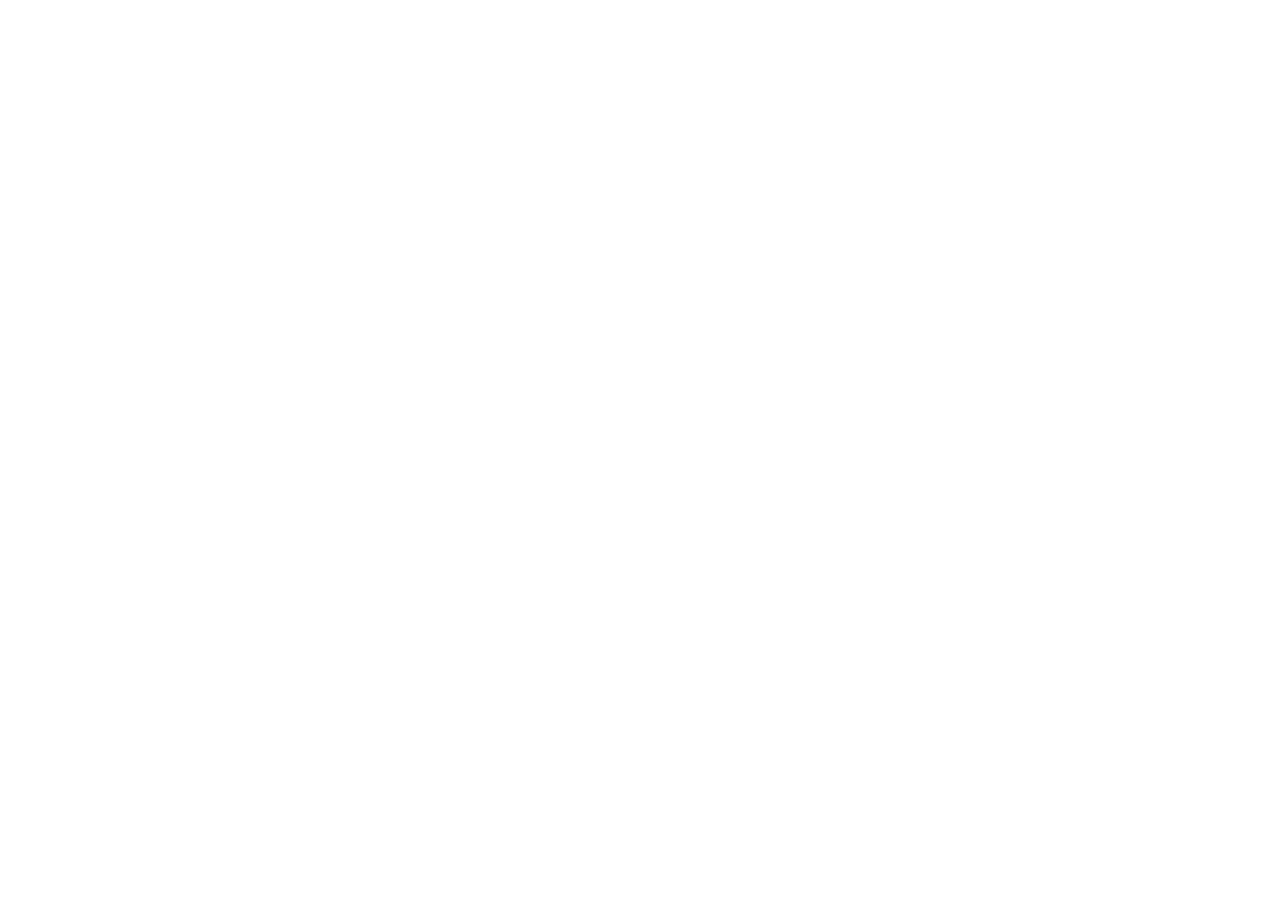
==== CSeddon-Website/index.html @ a5864ea0 "create basic HTML file" ====
<!DOCTYPE html>
<html lang="en">
<head>
    <meta charset="UTF-8">
    <meta http-equiv="X-UA-Compatible" content="IE=edge">
    <meta name="viewport" content="width=device-width, initial-scale=1.0">
    <title>Document</title>
</head>
<body>
    
</body>
</html>
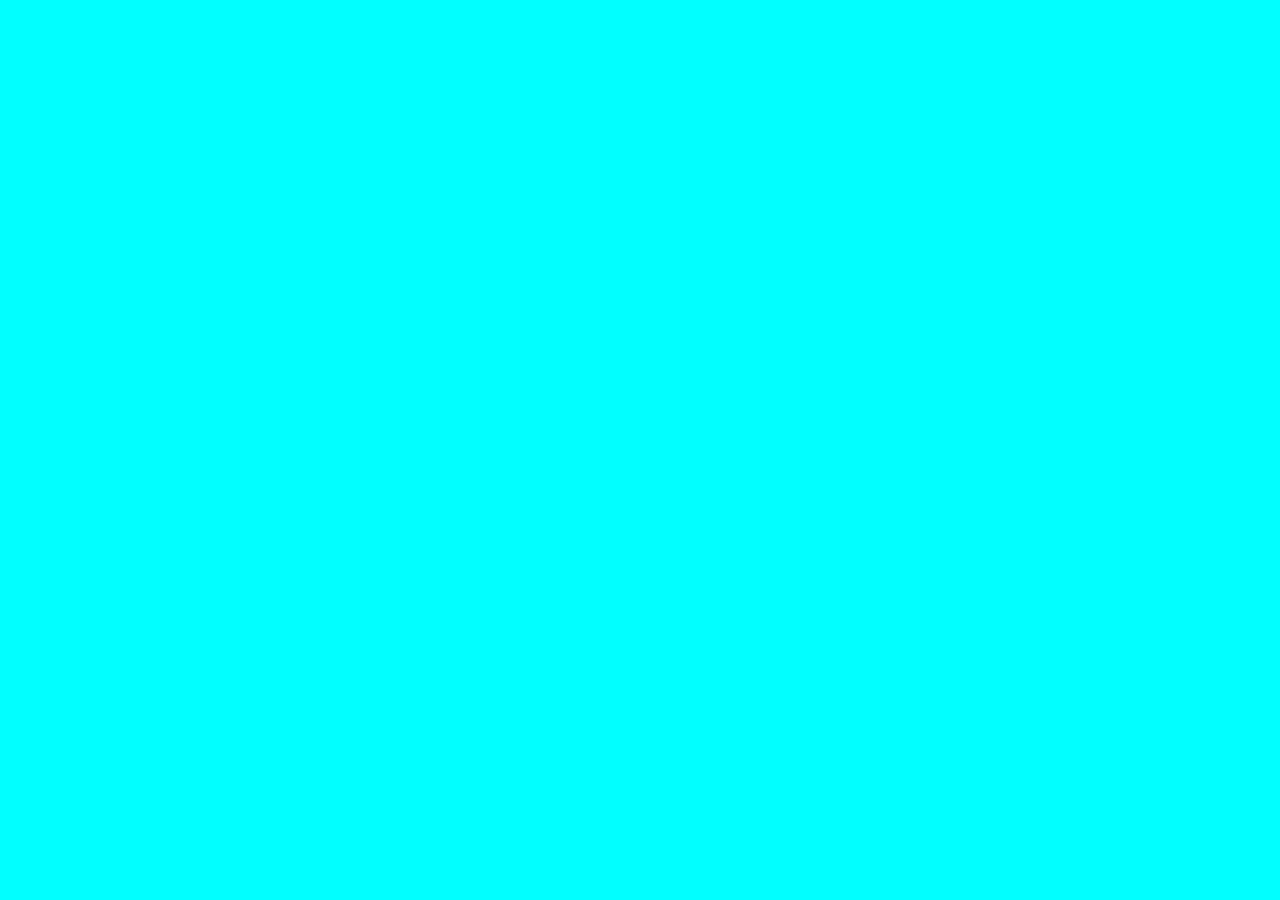
==== commit 1cba286a: "add style.css" ====
--- a/CSeddon-Website/index.html
+++ b/CSeddon-Website/index.html
@@ -4,7 +4,8 @@
     <meta charset="UTF-8">
     <meta http-equiv="X-UA-Compatible" content="IE=edge">
     <meta name="viewport" content="width=device-width, initial-scale=1.0">
-    <title>Document</title>
+    <link rel="stylesheet" href="style.css" />
+    <title>CSeddon Website</title>
 </head>
 <body>
     
--- a/CSeddon-Website/style.css
+++ b/CSeddon-Website/style.css
@@ -0,0 +1,3 @@
+body {
+    background-color: aqua;
+}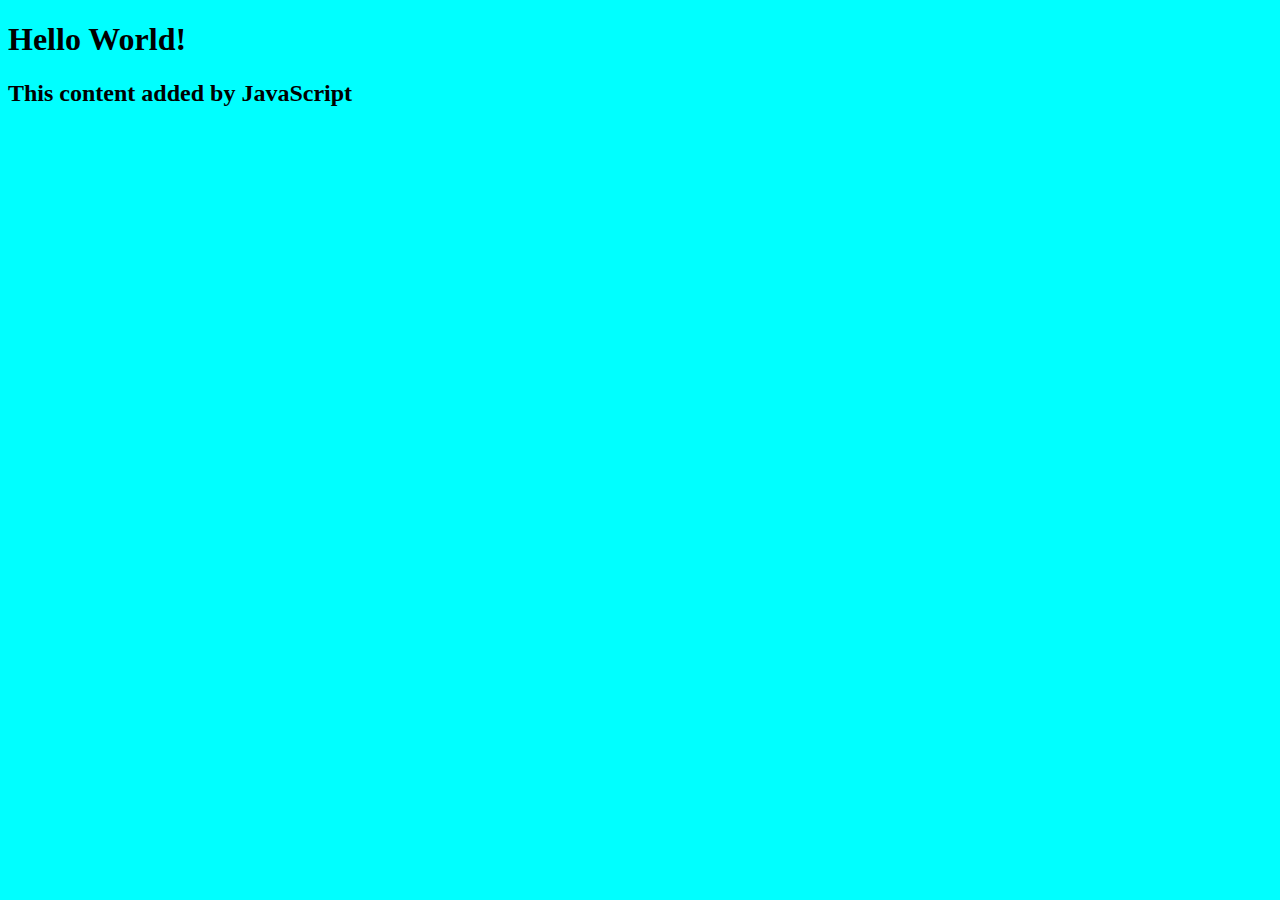
==== commit 415dc5ad: "add script.js, connect to index.html" ====
--- a/CSeddon-Website/index.html
+++ b/CSeddon-Website/index.html
@@ -8,6 +8,8 @@
     <title>CSeddon Website</title>
 </head>
 <body>
+    <h1>Hello World!</h1>
+    <script src="script.js"></script>
     
 </body>
 </html>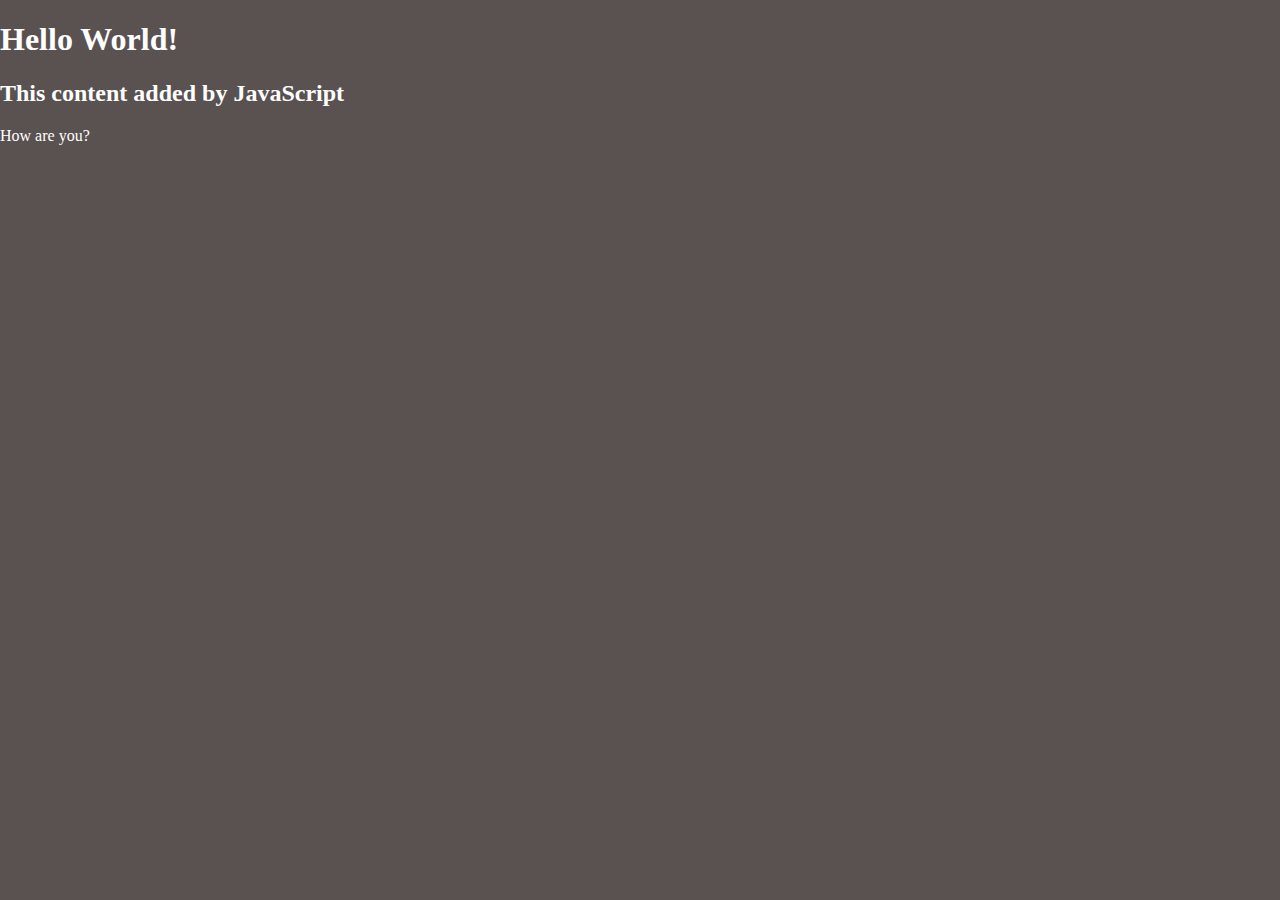
==== commit 45e4a4d6: "background color added" ====
--- a/CSeddon-Website/index.html
+++ b/CSeddon-Website/index.html
@@ -2,14 +2,21 @@
 <html lang="en">
 <head>
     <meta charset="UTF-8">
+    <meta name=”description” content="Full-Stack Developer and Business Manager, based in Austin, Texas"> 
+    <meta name=”keywords” content="Christine Seddon, software developer,HTML, CSS,JavaScript"> 
+    <meta name="author" content="Christine Seddon">
     <meta http-equiv="X-UA-Compatible" content="IE=edge">
     <meta name="viewport" content="width=device-width, initial-scale=1.0">
     <link rel="stylesheet" href="style.css" />
     <title>CSeddon Website</title>
 </head>
 <body>
+    
     <h1>Hello World!</h1>
     <script src="script.js"></script>
+    <p>
+        How are you?
+    </p>
     
 </body>
 </html>--- a/CSeddon-Website/style.css
+++ b/CSeddon-Website/style.css
@@ -1,3 +1,17 @@
 body {
-    background-color: aqua;
-}+    background-color: rgb(90, 81, 81);
+    margin: 0%;
+    color:white;
+    
+
+}
+
+
+html {
+    scroll-behavior: smooth;
+}
+
+input {
+    caret-color: red;
+}
+
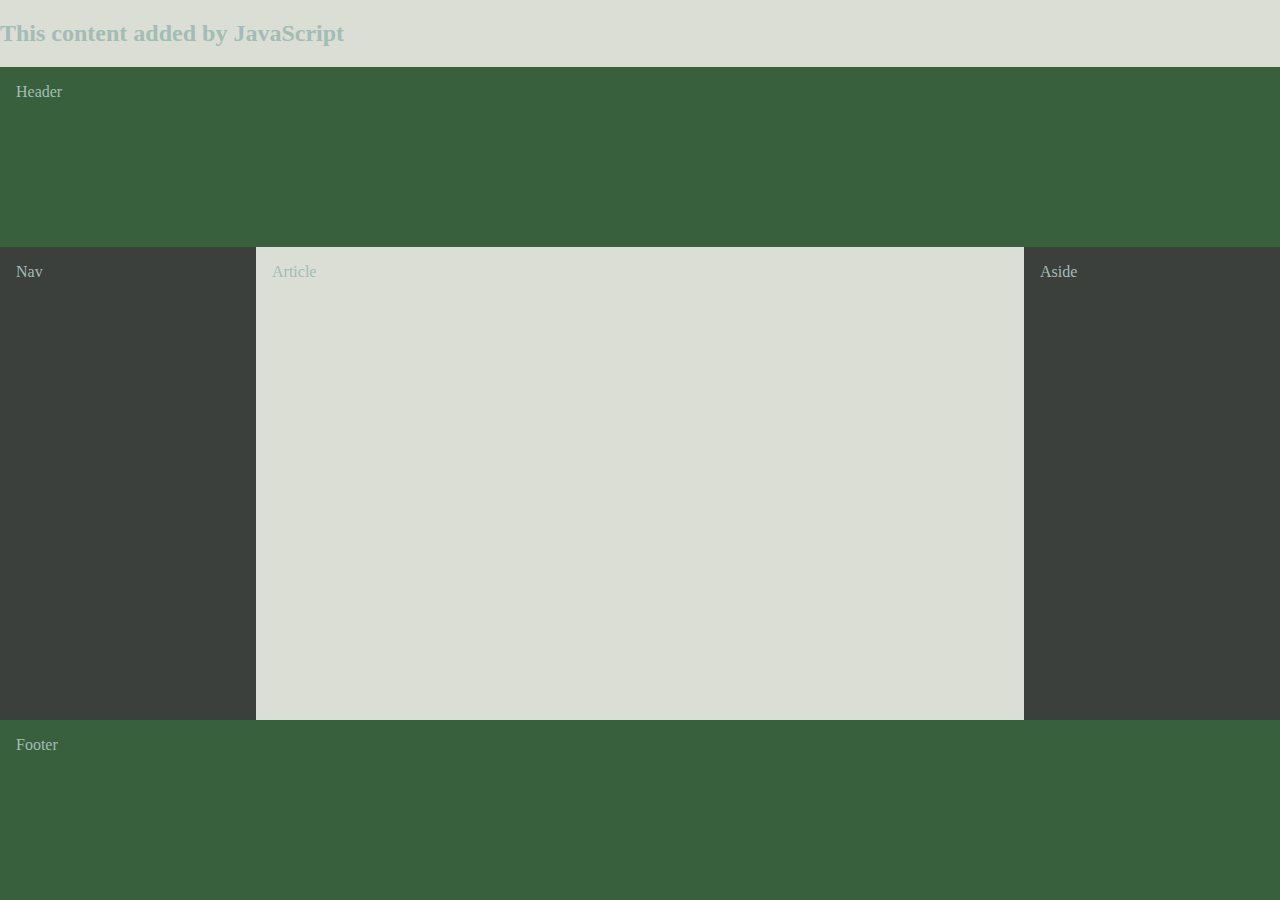
==== commit 12e84d28: "added colors" ====
--- a/CSeddon-Website/index.html
+++ b/CSeddon-Website/index.html
@@ -11,12 +11,13 @@
     <title>CSeddon Website</title>
 </head>
 <body>
-    
-    <h1>Hello World!</h1>
     <script src="script.js"></script>
-    <p>
-        How are you?
-    </p>
-    
+    <header>Header</header>
+  <div id="main">
+    <article>Article</article>
+    <nav>Nav</nav>
+    <aside>Aside</aside>
+  </div>
+  <footer>Footer</footer>
 </body>
 </html>--- a/CSeddon-Website/style.css
+++ b/CSeddon-Website/style.css
@@ -1,17 +1,42 @@
 body {
-    background-color: rgb(90, 81, 81);
+    background-color: #DADED4;
     margin: 0%;
-    color:white;
-    
-
+    color:#A3BCB6;
 }
-
 
 html {
     scroll-behavior: smooth;
 }
 
-input {
-    caret-color: red;
+
+* {
+  box-sizing: border-box; 
 }
-
+body {
+  display: flex;
+  min-height: 100vh;
+  flex-direction: column;
+  margin: 0;
+}
+#main {
+  display: flex;
+  flex: 1;
+}
+#main > article {
+  flex: 1;
+}
+#main > nav, 
+#main > aside {
+  flex: 0 0 20vw;
+  background: #3C403D;
+}
+#main > nav {
+  order: -1;
+}
+header, footer {
+  background: #39603D;
+  height: 20vh;
+}
+header, footer, article, nav, aside {
+  padding: 1em;
+}
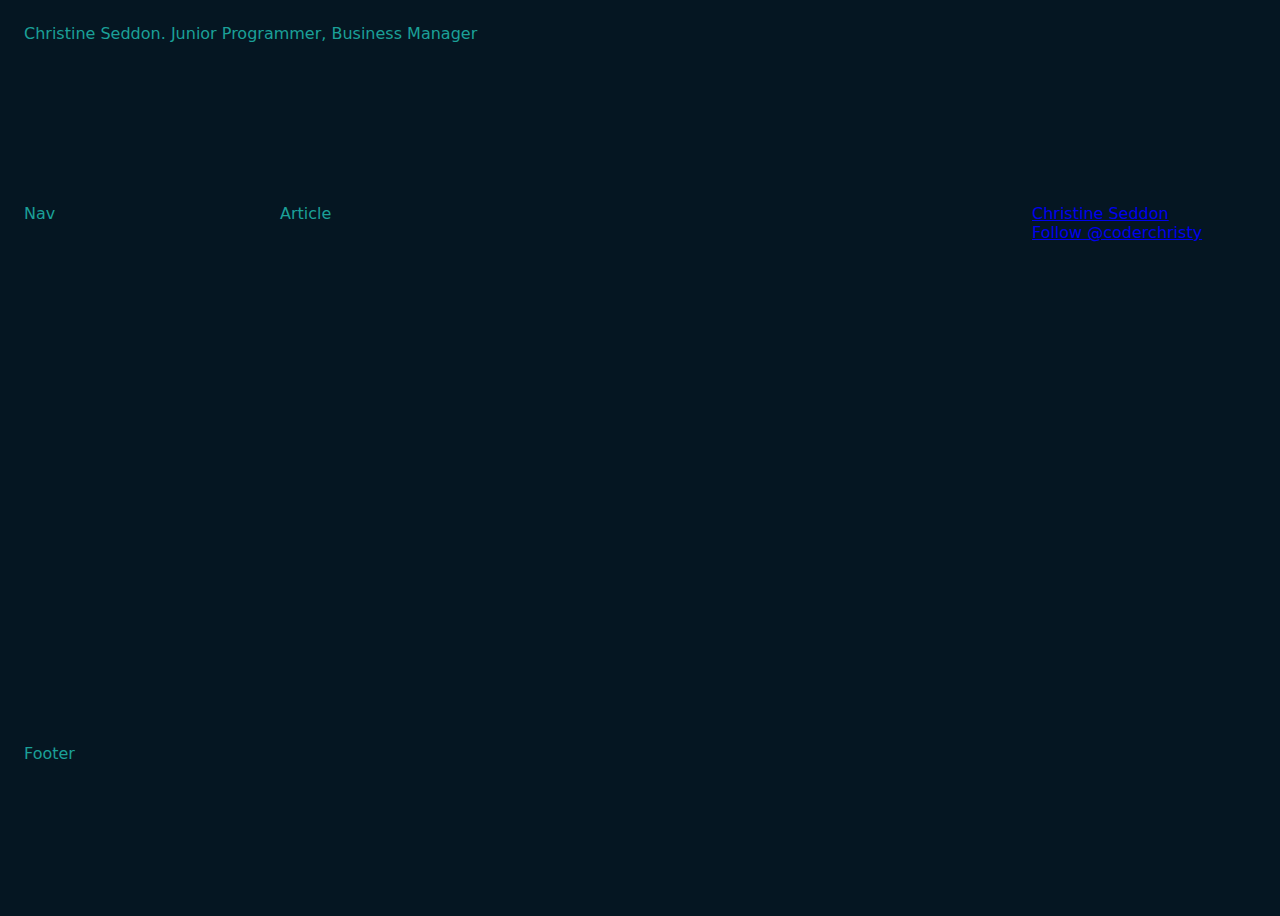
==== commit e5d4a2a9: "added links" ====
--- a/CSeddon-Website/index.html
+++ b/CSeddon-Website/index.html
@@ -1,6 +1,13 @@
 <!DOCTYPE html>
 <html lang="en">
 <head>
+  <link rel="apple-touch-icon" sizes="180x180" href="/apple-touch-icon.png">
+  <link rel="icon" type="image/png" sizes="32x32" href="/favicon-32x32.png">
+  <link rel="icon" type="image/png" sizes="16x16" href="/favicon-16x16.png">
+  <link rel="manifest" href="/site.webmanifest">
+  <link rel="mask-icon" href="/safari-pinned-tab.svg" color="#5bbad5">
+  <meta name="msapplication-TileColor" content="#da532c">
+  <meta name="theme-color" content="#ffffff">
     <meta charset="UTF-8">
     <meta name=”description” content="Full-Stack Developer and Business Manager, based in Austin, Texas"> 
     <meta name=”keywords” content="Christine Seddon, software developer,HTML, CSS,JavaScript"> 
@@ -12,11 +19,13 @@
 </head>
 <body>
     <script src="script.js"></script>
-    <header>Header</header>
+    <header>Christine Seddon. Junior Programmer, Business Manager</header>
   <div id="main">
     <article>Article</article>
     <nav>Nav</nav>
-    <aside>Aside</aside>
+    <aside><script src="https://platform.linkedin.com/badges/js/profile.js" async defer type="text/javascript"></script><div class="badge-base LI-profile-badge" data-locale="en_US" data-size="medium" data-theme="dark" data-type="VERTICAL" data-vanity="christine-seddon-2a97a2158" data-version="v1"><a class="badge-base__link LI-simple-link" href="https://www.linkedin.com/in/christine-seddon-2a97a2158?trk=profile-badge">Christine Seddon</a></div>
+      <a href="https://twitter.com/@coderchristy?ref_src=twsrc%5Etfw" class="twitter-follow-button" data-show-count="false">Follow @coderchristy</a><script async src="https://platform.twitter.com/widgets.js" charset="utf-8"></script>         
+    </aside>
   </div>
   <footer>Footer</footer>
 </body>
--- a/CSeddon-Website/style.css
+++ b/CSeddon-Website/style.css
@@ -1,23 +1,23 @@
+/* color scheme: #051622, #1BA098, #DEB992 */
+
 body {
-    background-color: #DADED4;
-    margin: 0%;
-    color:#A3BCB6;
+  font-family: system-ui;
+  background: #051622;
+  color: #1BA098;
+  text-align: left; 
+  display: flex;
+  min-height: 100vh;
+  flex-direction: column;
 }
 
 html {
     scroll-behavior: smooth;
 }
 
-
 * {
   box-sizing: border-box; 
 }
-body {
-  display: flex;
-  min-height: 100vh;
-  flex-direction: column;
-  margin: 0;
-}
+
 #main {
   display: flex;
   flex: 1;
@@ -28,13 +28,13 @@
 #main > nav, 
 #main > aside {
   flex: 0 0 20vw;
-  background: #3C403D;
+  background: #051622;
 }
 #main > nav {
   order: -1;
 }
 header, footer {
-  background: #39603D;
+  background:#051622;
   height: 20vh;
 }
 header, footer, article, nav, aside {
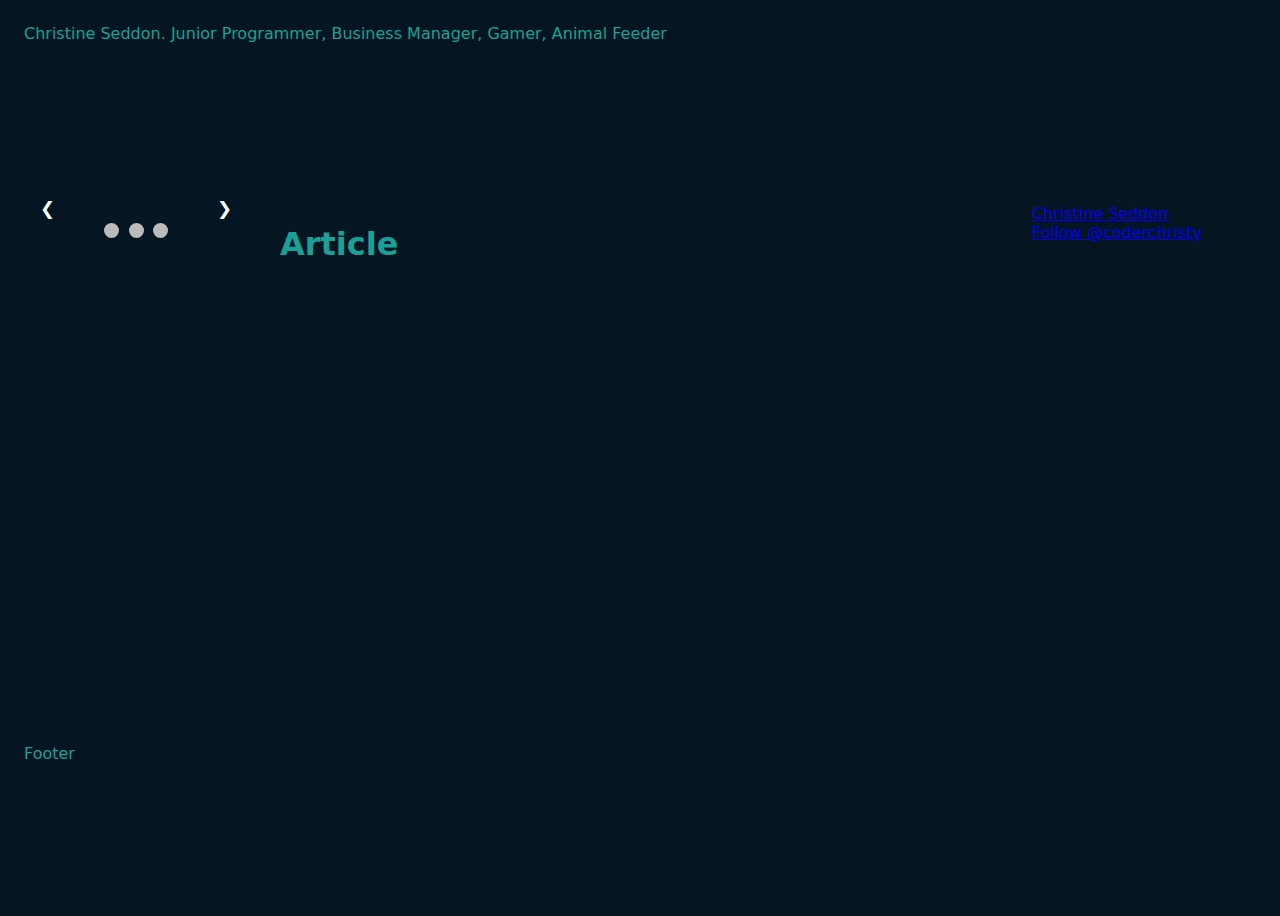
==== commit 45ed26e6: "Images" ====
--- a/CSeddon-Website/index.html
+++ b/CSeddon-Website/index.html
@@ -19,10 +19,54 @@
 </head>
 <body>
     <script src="script.js"></script>
-    <header>Christine Seddon. Junior Programmer, Business Manager</header>
+    <header>Christine Seddon. Junior Programmer, Business Manager, Gamer, Animal Feeder</header>
   <div id="main">
-    <article>Article</article>
-    <nav>Nav</nav>
+    <article><h1>Article</h1></article>
+    <nav>
+      <div class="slideshow-container">
+
+        <div class="mySlides fade">
+            <div class="numbertext">1 / 3</div>
+          <img src="images/Congress.JPG" style="width: 100%;">
+          <div class="text"><strong>Christy is great at sharing!</strong></div>
+        </div>  
+
+        <div class="mySlides fade">
+            <div class="numbertext">1 / 3</div>
+          <img src="images/Nyla.jpg" style="width: 100%;">
+          <div class="text"><em>I can not emphasize enough how amazing Christy is.</em></div>
+        </div>  
+
+       <div class="mySlides fade">
+            <div class="numbertext">1 / 3</div>
+          <img src="images/RocketMan.jpg" style="width: 100%;">
+          <div class="text">I give Christy a high 6!  And she thinks my differences are cute.</div>
+        </div>  
+
+  <!--     <div class="myReviews">
+          <h2>Reviews</h2>
+          <img src="images/Titus.jpg" style="width: 100%;">
+          <div class="text">blep!</div>
+        </div>  
+
+        <div class="myReviews">
+          <h2>Reviews</h2>
+          <img src="images/Lucy.jpg" style="width: 100%;">
+          <div class="text">Lettuce all be friends</div>
+        </div>  --> 
+
+
+        <a class="prev" onclick="plusSlides(-1)">&#10094;</a>
+        <a class="next" onclick="plusSlides(1)">&#10095;</a>
+
+      </div>
+    <br>
+    <div style="text-align:center">
+      <span class="dot" onclick="currentSlide(1)"></span>
+      <span class="dot" onclick="currentSlide(2)"></span>
+      <span class="dot" onclick="currentSlide(3)"></span>
+    </div>
+  </nav>
     <aside><script src="https://platform.linkedin.com/badges/js/profile.js" async defer type="text/javascript"></script><div class="badge-base LI-profile-badge" data-locale="en_US" data-size="medium" data-theme="dark" data-type="VERTICAL" data-vanity="christine-seddon-2a97a2158" data-version="v1"><a class="badge-base__link LI-simple-link" href="https://www.linkedin.com/in/christine-seddon-2a97a2158?trk=profile-badge">Christine Seddon</a></div>
       <a href="https://twitter.com/@coderchristy?ref_src=twsrc%5Etfw" class="twitter-follow-button" data-show-count="false">Follow @coderchristy</a><script async src="https://platform.twitter.com/widgets.js" charset="utf-8"></script>         
     </aside>
--- a/CSeddon-Website/style.css
+++ b/CSeddon-Website/style.css
@@ -40,3 +40,99 @@
 header, footer, article, nav, aside {
   padding: 1em;
 }
+
+
+* {box-sizing:border-box}
+
+/* Slideshow container */
+.slideshow-container {
+  max-width: 1000px;
+  position: relative;
+  margin: auto;
+}
+
+/* Hide the images by default */
+.mySlides {
+  display: none;
+}
+
+/* Next & previous buttons */
+.prev, .next {
+  cursor: pointer;
+  position: absolute;
+  top: 50%;
+  width: auto;
+  margin-top: -22px;
+  padding: 16px;
+  color: white;
+  font-weight: bold;
+  font-size: 18px;
+  transition: 0.6s ease;
+  border-radius: 0 3px 3px 0;
+  user-select: none;
+}
+
+/* Position the "next button" to the right */
+.next {
+  right: 0;
+  border-radius: 3px 0 0 3px;
+}
+
+/* On hover, add a black background color with a little bit see-through */
+.prev:hover, .next:hover {
+  background-color: rgba(0,0,0,0.8);
+}
+
+/* Caption text */
+.text {
+  color: #f2f2f2;
+  font-size: 15px;
+  padding: 8px 12px;
+  position: absolute;
+  bottom: 8px;
+  width: 100%;
+  text-align: center;
+}
+
+/* Number text (1/3 etc) */
+.numbertext {
+  color: #f2f2f2;
+  font-size: 12px;
+  padding: 8px 12px;
+  position: absolute;
+  top: 0;
+}
+
+/* The dots/bullets/indicators */
+.dot {
+  cursor: pointer;
+  height: 15px;
+  width: 15px;
+  margin: 0 2px;
+  background-color: #bbb;
+  border-radius: 50%;
+  display: inline-block;
+  transition: background-color 0.6s ease;
+}
+
+.active, .dot:hover {
+  background-color: #717171;
+}
+
+/* Fading animation */
+.fade {
+  -webkit-animation-name: fade;
+  -webkit-animation-duration: 1.5s;
+  animation-name: fade;
+  animation-duration: 1.5s;
+}
+
+@-webkit-keyframes fade {
+  from {opacity: .4}
+  to {opacity: 1}
+}
+
+@keyframes fade {
+  from {opacity: .4}
+  to {opacity: 1}
+}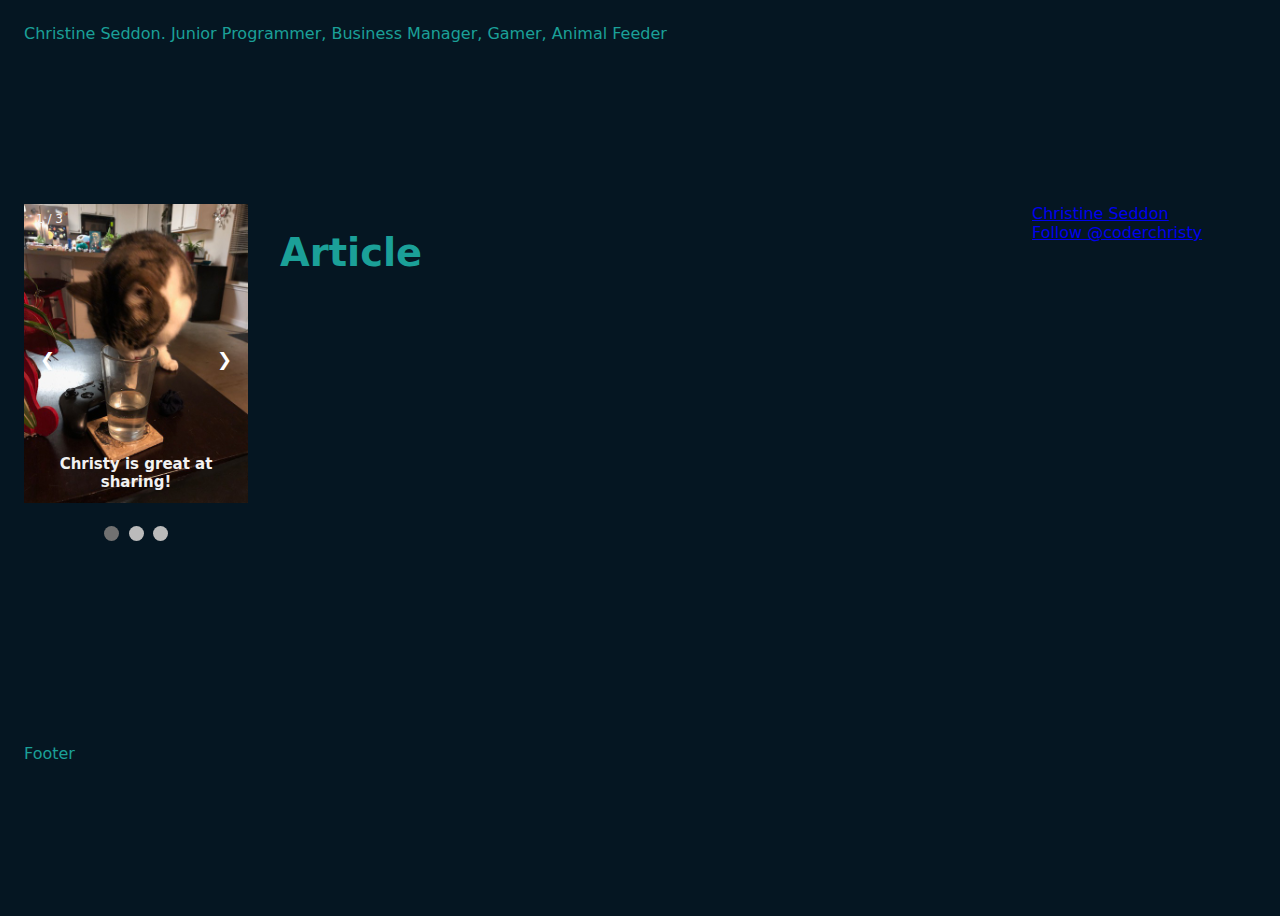
==== commit 20db7d8f: "Added Images" ====
--- a/CSeddon-Website/index.html
+++ b/CSeddon-Website/index.html
@@ -18,7 +18,7 @@
     <title>CSeddon Website</title>
 </head>
 <body>
-    <script src="script.js"></script>
+    
     <header>Christine Seddon. Junior Programmer, Business Manager, Gamer, Animal Feeder</header>
   <div id="main">
     <article><h1>Article</h1></article>
@@ -43,7 +43,7 @@
           <div class="text">I give Christy a high 6!  And she thinks my differences are cute.</div>
         </div>  
 
-  <!--     <div class="myReviews">
+      <!-- <div class="myReviews">
           <h2>Reviews</h2>
           <img src="images/Titus.jpg" style="width: 100%;">
           <div class="text">blep!</div>
@@ -53,7 +53,7 @@
           <h2>Reviews</h2>
           <img src="images/Lucy.jpg" style="width: 100%;">
           <div class="text">Lettuce all be friends</div>
-        </div>  --> 
+        </div>   -->
 
 
         <a class="prev" onclick="plusSlides(-1)">&#10094;</a>
@@ -72,5 +72,6 @@
     </aside>
   </div>
   <footer>Footer</footer>
+  <script src="script.js"></script>
 </body>
 </html>